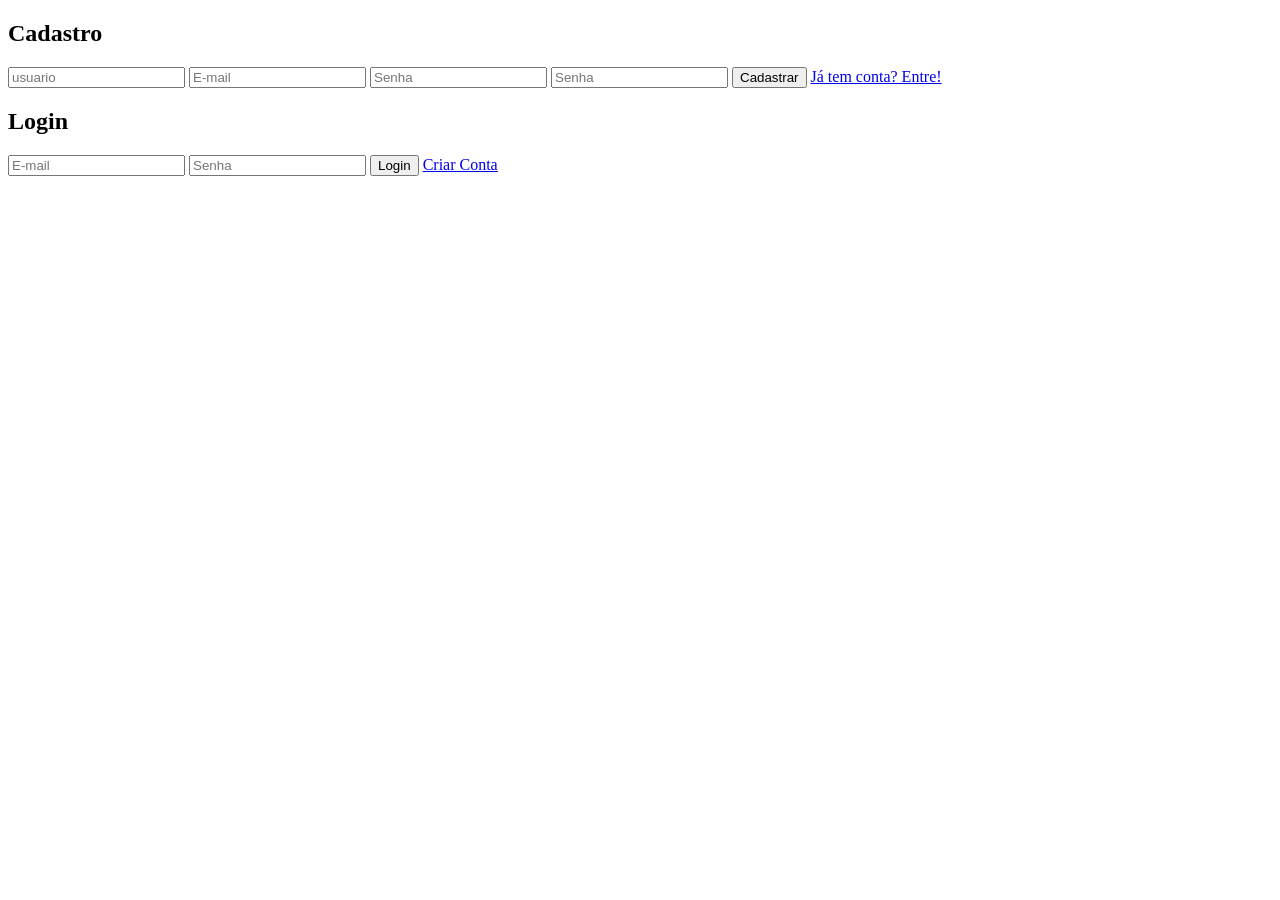
==== index.html @ 359b39be "Add files via upload" ====
<!doctype html>
<html lang="pt-br">
  <head>
    <meta charset="UTF-8" />
    <meta name="viewport" content="width=device-width, initial-scale=1.0" />
    <title>Skins</title>
    <link rel="stylesheet" href="./assets/css/index.css" />
    <script src="./assets/js/index.js" defer></script>
  </head>
  <body>
    <main>
      <section id="cadastro">
        <form action="#">
          <h2>Cadastro</h2>

          <input
            type="text"
            maxlength="10"
            placeholder="usuario"
            required
            class="campo"
            name="fusuario"
          />

          <input
            type="email"
            maxlength="70"
            placeholder="E-mail"
            required
            class="campo"
            name="femail"
          />

          <input
            type="password"
            maxlength="12"
            minlength="8"
            placeholder="Senha"
            required
            class="campo"
            name="fsenha"
          />

          <input
            type="password"
            maxlength="12"
            minlength="8"
            placeholder="Senha"
            required
            class="campo"
            name="fsenha2"
          />

          <button class="campo botao">Cadastrar</button>
          <a href="#" class="alternar">Já tem conta? Entre!</a>
        </form>
      </section>

      <section id="login">
        <form action="#">
          <h2>Login</h2>

          <input
            type="email"
            maxlength="70"
            placeholder="E-mail"
            required
            class="campo"
            name="femail"
          />

          <input
            type="password"
            maxlength="12"
            minlength="8"
            placeholder="Senha"
            required
            class="campo"
            name="fsenha"
          />

          <button class="campo botao">Login</button>
          <a href="#" class="alternar">Criar Conta</a>
        </form>
      </section>
    </main>
  </body>
</html>
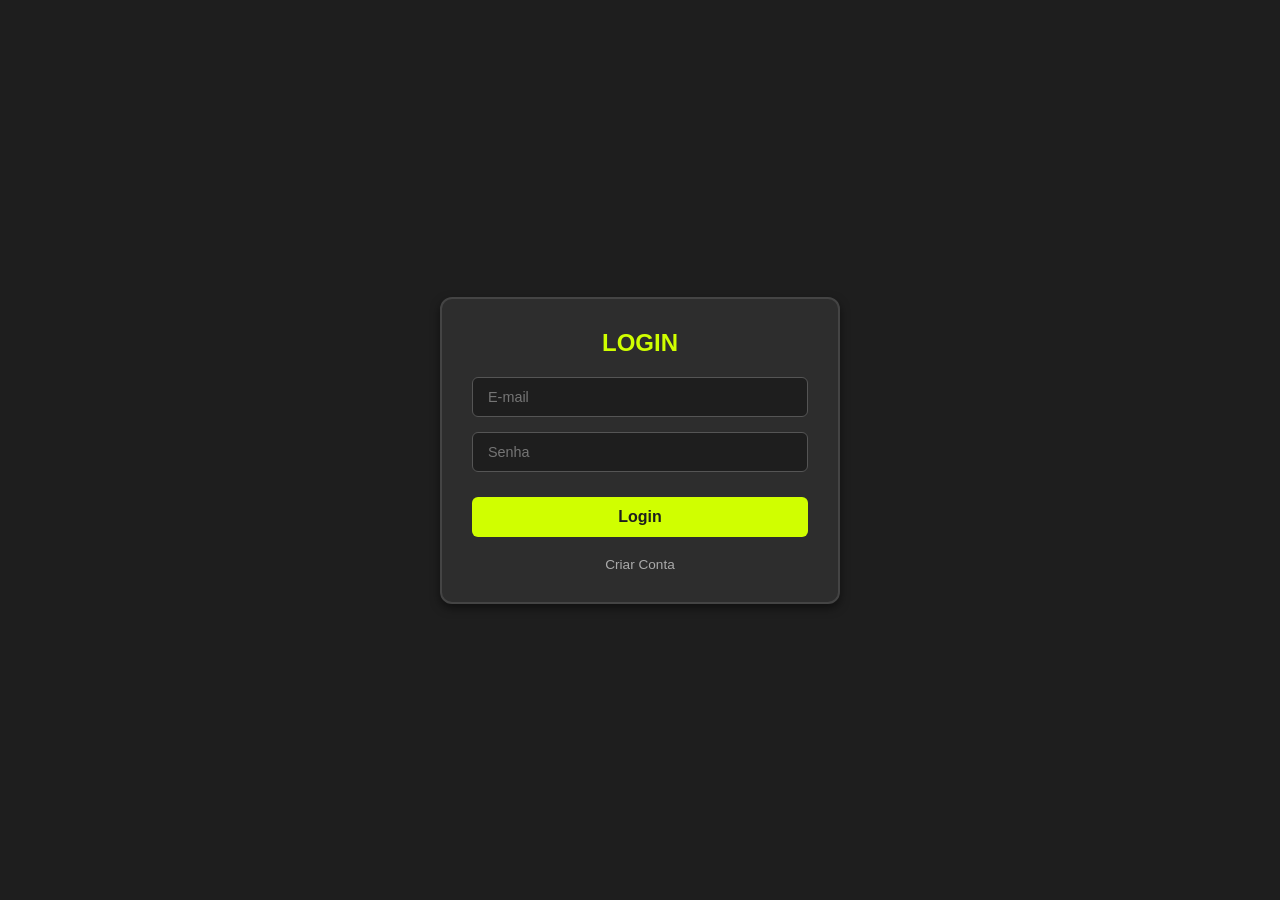
==== commit 760522e8: "atualização geral mudei tudo" ====
--- a/index.html
+++ b/index.html
@@ -3,25 +3,24 @@
   <head>
     <meta charset="UTF-8" />
     <meta name="viewport" content="width=device-width, initial-scale=1.0" />
-    <title>Skins</title>
+    <title>Skins - Login</title>
     <link rel="stylesheet" href="./assets/css/index.css" />
     <script src="./assets/js/index.js" defer></script>
   </head>
+
   <body>
     <main>
       <section id="cadastro">
         <form action="#">
           <h2>Cadastro</h2>
-
           <input
             type="text"
             maxlength="10"
-            placeholder="usuario"
+            placeholder="Usuário"
             required
             class="campo"
             name="fusuario"
           />
-
           <input
             type="email"
             maxlength="70"
@@ -30,7 +29,41 @@
             class="campo"
             name="femail"
           />
+          <input
+            type="password"
+            maxlength="12"
+            minlength="8"
+            placeholder="Senha"
+            required
+            class="campo"
+            name="fsenha"
+          />
+          <input
+            type="password"
+            maxlength="12"
+            minlength="8"
+            placeholder="Confirme a Senha"
+            required
+            class="campo"
+            name="fsenha2"
+          />
 
+          <button type="submit" class="campo botao">Cadastrar</button>
+          <a href="#" class="alternar">Já tem conta? Entre!</a>
+        </form>
+      </section>
+
+      <section id="login">
+        <form action="#">
+          <h2>Login</h2>
+          <input
+            type="email"
+            maxlength="70"
+            placeholder="E-mail"
+            required
+            class="campo"
+            name="femail"
+          />
           <input
             type="password"
             maxlength="12"
@@ -41,45 +74,13 @@
             name="fsenha"
           />
 
-          <input
-            type="password"
-            maxlength="12"
-            minlength="8"
-            placeholder="Senha"
-            required
-            class="campo"
-            name="fsenha2"
-          />
-
-          <button class="campo botao">Cadastrar</button>
-          <a href="#" class="alternar">Já tem conta? Entre!</a>
-        </form>
-      </section>
-
-      <section id="login">
-        <form action="#">
-          <h2>Login</h2>
-
-          <input
-            type="email"
-            maxlength="70"
-            placeholder="E-mail"
-            required
-            class="campo"
-            name="femail"
-          />
-
-          <input
-            type="password"
-            maxlength="12"
-            minlength="8"
-            placeholder="Senha"
-            required
-            class="campo"
-            name="fsenha"
-          />
-
-          <button class="campo botao">Login</button>
+          <button
+            type="button"
+            onclick="window.location.href = './Home.html'"
+            class="campo botao"
+          >
+            Login
+          </button>
           <a href="#" class="alternar">Criar Conta</a>
         </form>
       </section>
--- a/assets/css/index.css
+++ b/assets/css/index.css
@@ -0,0 +1,84 @@
+* {
+    margin: 0;
+    padding: 0;
+    box-sizing: border-box;
+    font-family: Arial, "Helvetica Neue", Helvetica, sans-serif;
+}
+
+main {
+    width: 100%;
+    min-height: 100vh;
+    background: #1e1e1e; 
+    display: flex;
+    justify-content: center;
+    align-items: center;
+}
+
+section {
+    width: 100%;
+    max-width: 400px;
+    background: #2d2d2d; 
+    border-radius: 12px;
+    box-shadow: 0 4px 10px rgba(0, 0, 0, 0.5);
+    padding: 30px;
+    border: 2px solid #444;
+}
+
+section h2 {
+    font-size: 1.5rem;
+    text-transform: uppercase;
+    text-align: center;
+    font-weight: bold;
+    color: #d0ff00; 
+    margin-bottom: 20px;
+}
+
+section input {
+    width: 100%;
+    height: 40px;
+    margin-bottom: 15px;
+    border: 1px solid #555;
+    background: #1e1e1e;
+    border-radius: 6px;
+    text-indent: 15px;
+    outline: none;
+    font-size: 0.9rem;
+    color: #fff;
+    transition: 0.3s;
+}
+
+section input:focus {
+    border-color: #d0ff00;
+}
+
+section button {
+    width: 100%;
+    height: 40px;
+    margin-top: 10px;
+    border: none;
+    border-radius: 6px;
+    outline: none;
+    font-size: 1rem;
+    color: #1e1e1e;
+    background: #d0ff00; 
+    font-weight: bold;
+    cursor: pointer;
+    transition: 0.3s;
+}
+
+section button:hover {
+    background: #aacc00;
+}
+
+section .alternar {
+    display: block;
+    text-align: center;
+    margin-top: 20px;
+    font-size: 0.85rem;
+    color: #aaa;
+    text-decoration: none;
+}
+
+section .alternar:hover {
+    color: #d0ff00;
+}
